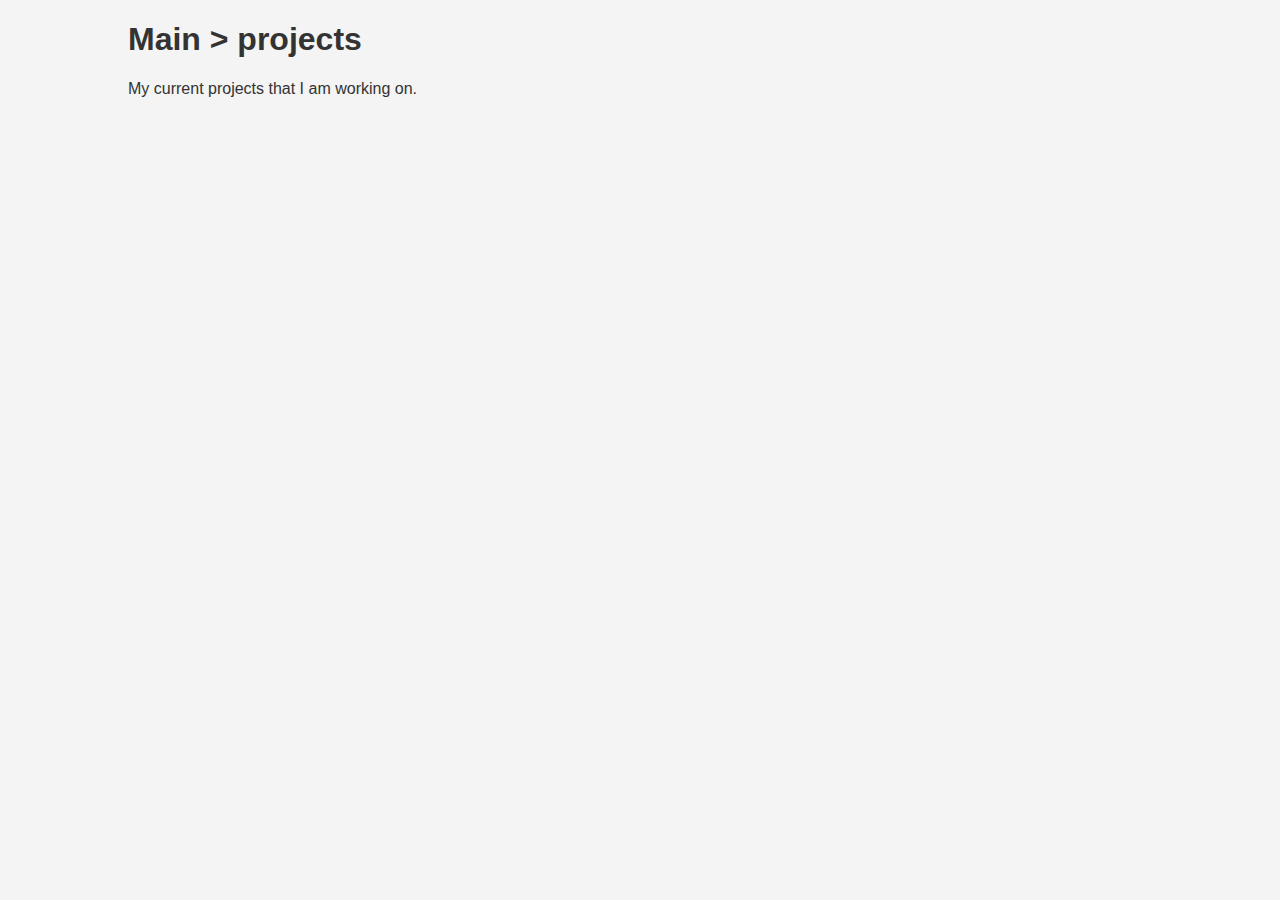
==== Projects/index.html @ 767f2e43 "Update index.html" ====
<!DOCTYPE html>
<html>
    <head>
        <title> J and L repositories </title>
        <link rel="stylesheet" type="text/css" href="../css/style.css">
    </head>
    <body>
        <h1> Main > projects </h1>
        <p> My current projects that I am working on. </p>
    </body>
</html>
---- css/style.css ----
body {
    background-color:#f4f4f4;
    color: #333333;
    font-family: Arial, Helvetica, sans-serif;
    width: 80%;
    margin: auto;
}
a {
    text-decoration: none;
    color:#222222;
}
a:hover {
    color:#444444;
}
a:active {

    color:#ffffff;
}
a:visited {

    color:#666666;
}
.categories {
    border:1px #cccccc solid;
    padding: 20px;
    border-radius:20px;
}
.categories h2 {
    text-align: center;
}
.categories ul {
    list-style: none;
}
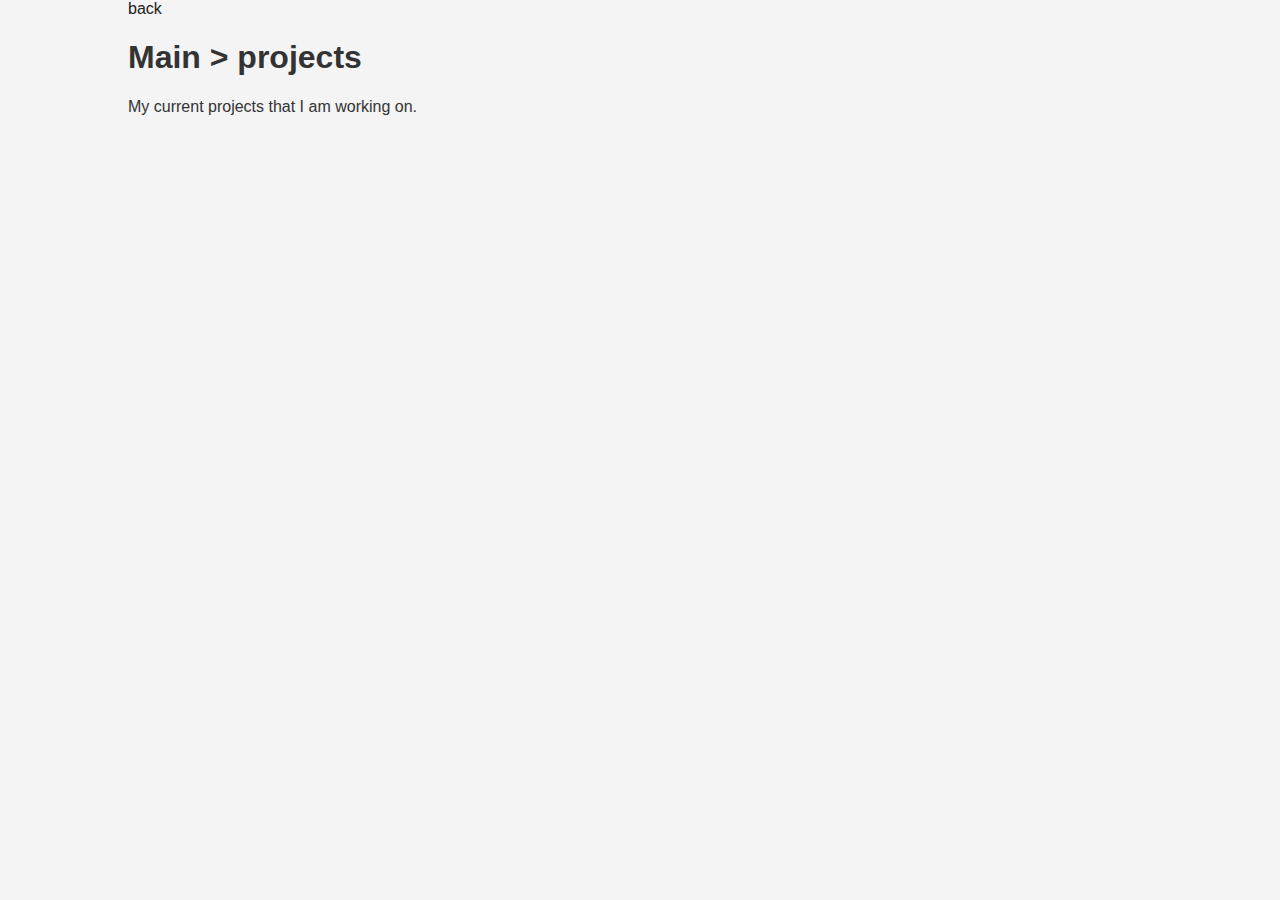
==== commit aaf6a8c5: "Update index.html" ====
--- a/Projects/index.html
+++ b/Projects/index.html
@@ -5,6 +5,7 @@
         <link rel="stylesheet" type="text/css" href="../css/style.css">
     </head>
     <body>
+        <a href="../"> back </a>
         <h1> Main > projects </h1>
         <p> My current projects that I am working on. </p>
     </body>
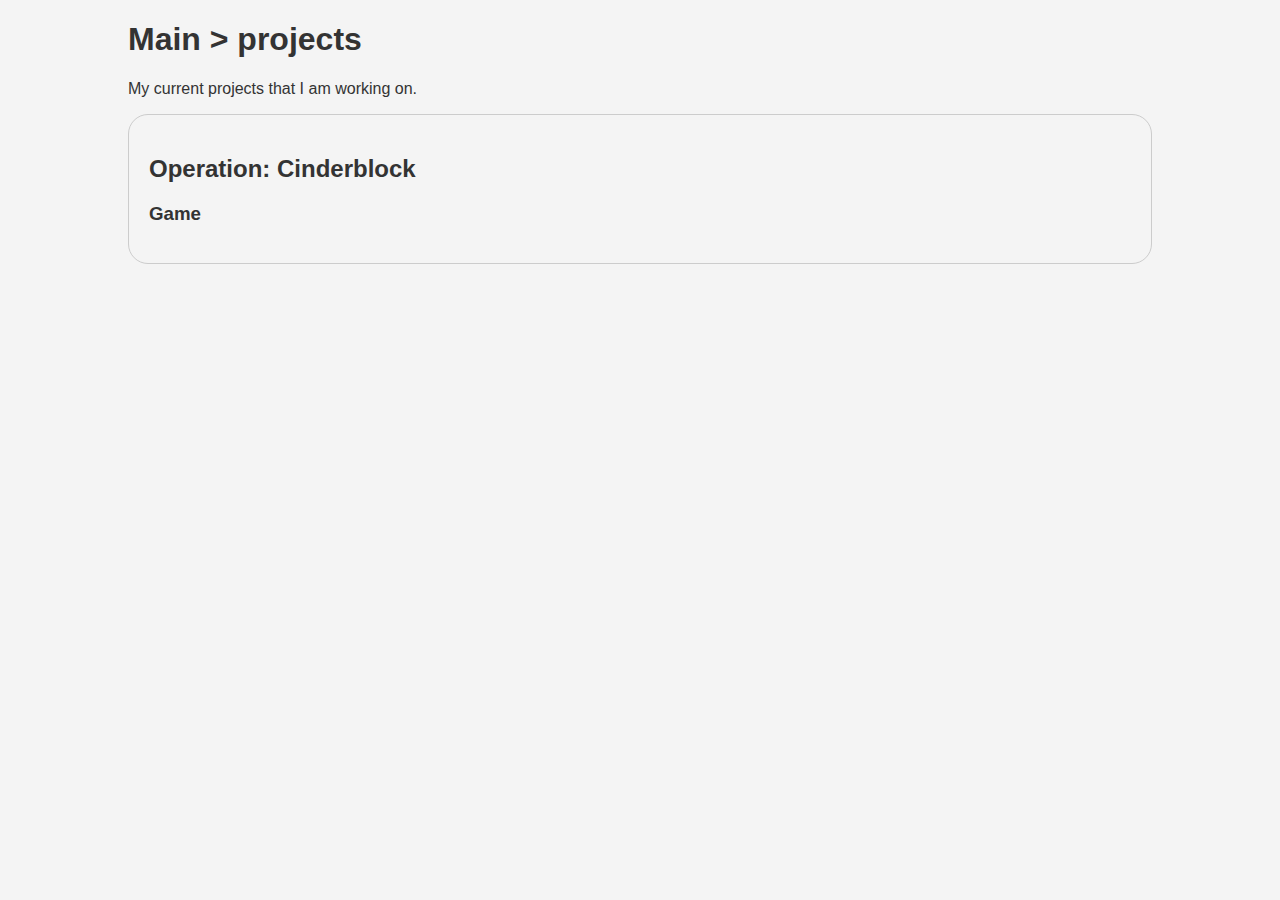
==== commit ff8675b4: "edit projects page" ====
--- a/Projects/index.html
+++ b/Projects/index.html
@@ -5,8 +5,13 @@
         <link rel="stylesheet" type="text/css" href="../css/style.css">
     </head>
     <body>
-        <a href="../"> back </a>
         <h1> Main > projects </h1>
         <p> My current projects that I am working on. </p>
+        <div class="links">
+            <div class="link-item">
+                <h2>Operation: Cinderblock</h2>
+                <h3>Game</h3>
+            </div>
+        </div>
     </body>
 </html>
--- a/css/style.css
+++ b/css/style.css
@@ -30,4 +30,15 @@
 }
 .categories ul {
     list-style: none;
+}
+.link-item {
+    border:1px #cccccc solid;
+    padding: 20px;
+    border-radius:20px;
+}
+.link-item h2 {
+    text-align: left;
+}
+.link-item h3 {
+    text-align: left;
 }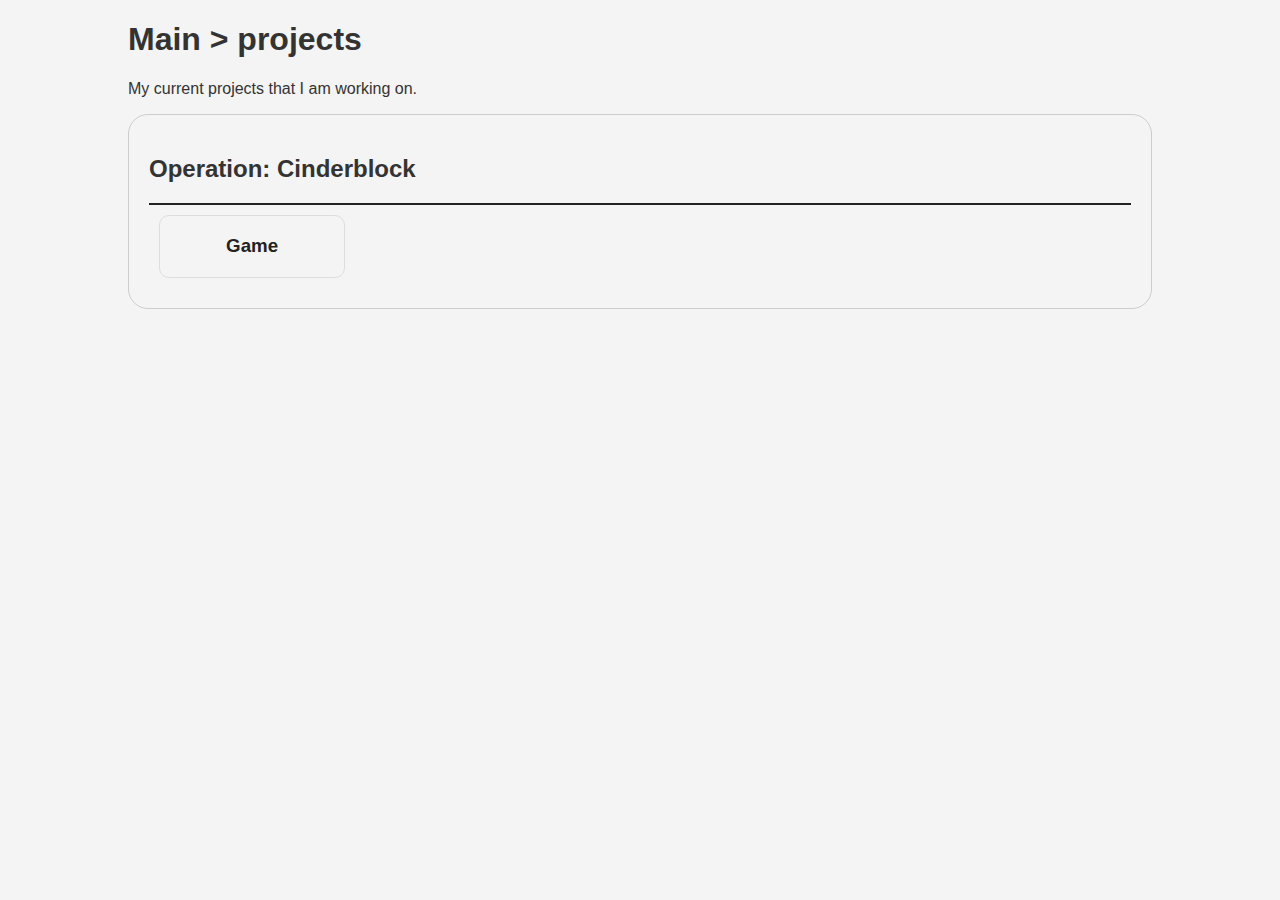
==== commit edb23fbd: "optimization of site/update index.html" ====
--- a/Projects/index.html
+++ b/Projects/index.html
@@ -10,7 +10,12 @@
         <div class="links">
             <div class="link-item">
                 <h2>Operation: Cinderblock</h2>
-                <h3>Game</h3>
+                <hr>
+                <div class="type">
+                    <h3><a href="#">Game</a></h3>
+                </div>
+                
+                
             </div>
         </div>
     </body>
--- a/css/style.css
+++ b/css/style.css
@@ -1,27 +1,27 @@
 body {
     background-color:#f4f4f4;
-    color: #333333;
+    color: #333;
     font-family: Arial, Helvetica, sans-serif;
     width: 80%;
     margin: auto;
 }
 a {
     text-decoration: none;
-    color:#222222;
+    color:#222;
 }
 a:hover {
-    color:#444444;
+    color:#444;
 }
 a:active {
 
-    color:#ffffff;
+    color:#fff;
 }
 a:visited {
 
-    color:#666666;
+    color:#666;
 }
 .categories {
-    border:1px #cccccc solid;
+    border:1px #ccc solid;
     padding: 20px;
     border-radius:20px;
 }
@@ -32,7 +32,7 @@
     list-style: none;
 }
 .link-item {
-    border:1px #cccccc solid;
+    border:1px #ccc solid;
     padding: 20px;
     border-radius:20px;
 }
@@ -41,4 +41,17 @@
 }
 .link-item h3 {
     text-align: left;
+}
+.link-item hr {
+    margin: 0em;
+    border: 1px #222 solid;
+}
+.type {
+    border: 1px #ddd solid;
+    padding: 1px;
+    margin: 1% 80% 1% 1%;
+    border-radius: 10px;
+}
+.type h3 {
+    text-align: center
 }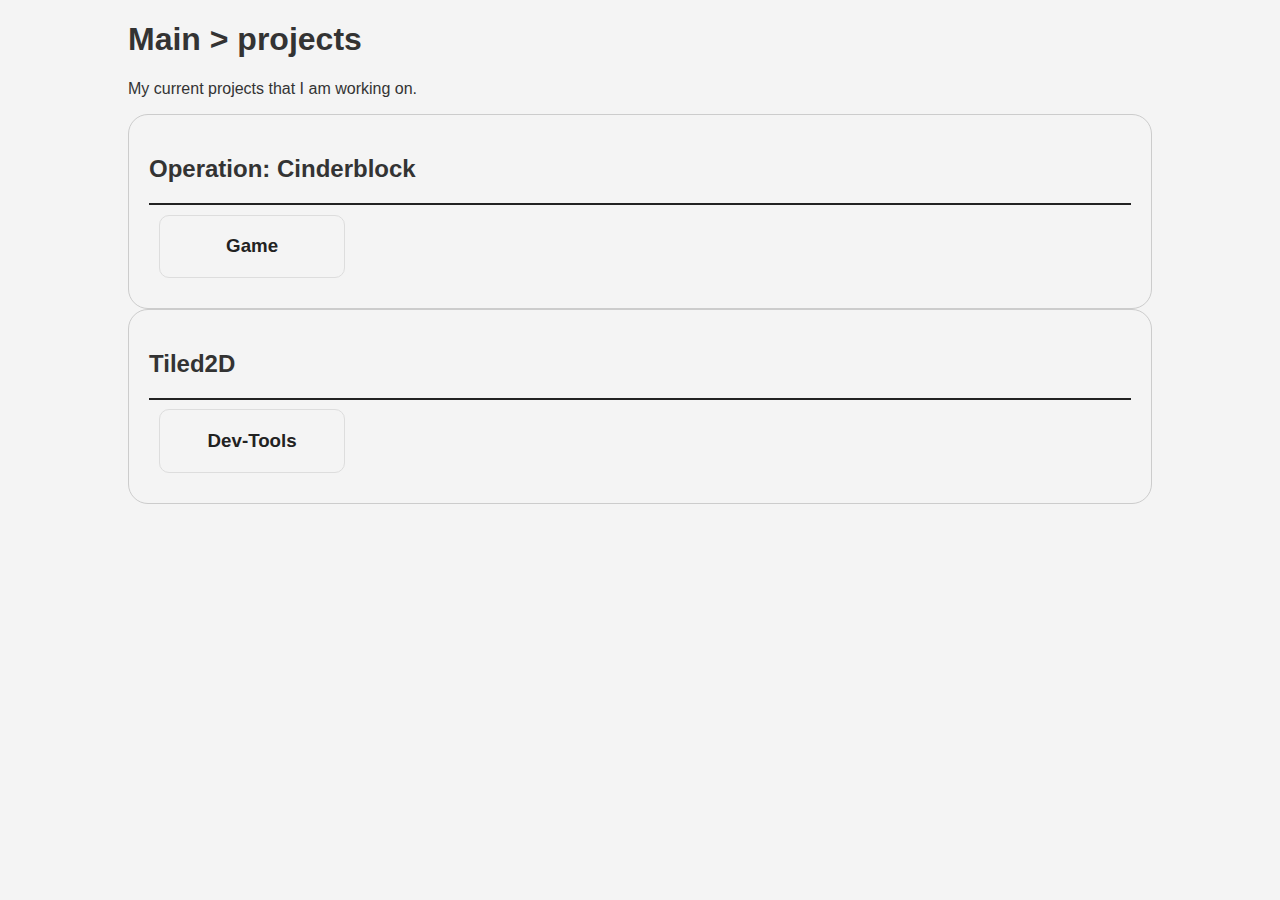
==== commit fdacff71: "Update index.html" ====
--- a/Projects/index.html
+++ b/Projects/index.html
@@ -14,6 +14,13 @@
                 <div class="type">
                     <h3><a href="#">Game</a></h3>
                 </div>
+            </div>
+            <div class="link-item">
+                <h2>Tiled2D</h2>
+                <hr>
+                <div class="type">
+                    <h3><a href="#">Dev-Tools</a></h3>
+                </div>
                 
                 
             </div>
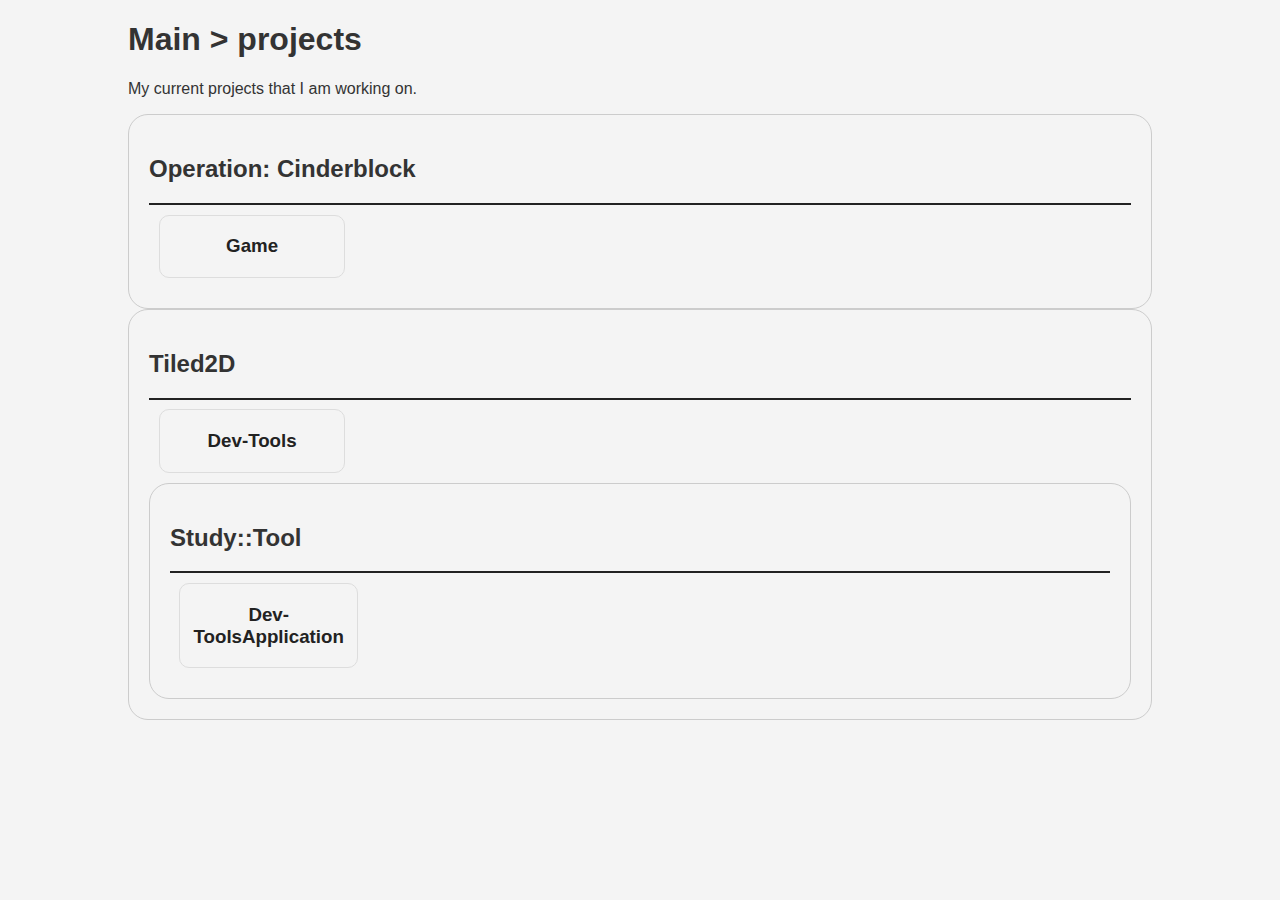
==== commit 08714635: "Update index.html" ====
--- a/Projects/index.html
+++ b/Projects/index.html
@@ -21,6 +21,12 @@
                 <div class="type">
                     <h3><a href="#">Dev-Tools</a></h3>
                 </div>
+            <div class="link-item">
+                <h2>Study::Tool</h2>
+                <hr>
+                <div class="type">
+                    <h3><a href="#">Dev-Tools</a><a href="#">Application</a></h3>
+                </div>
                 
                 
             </div>
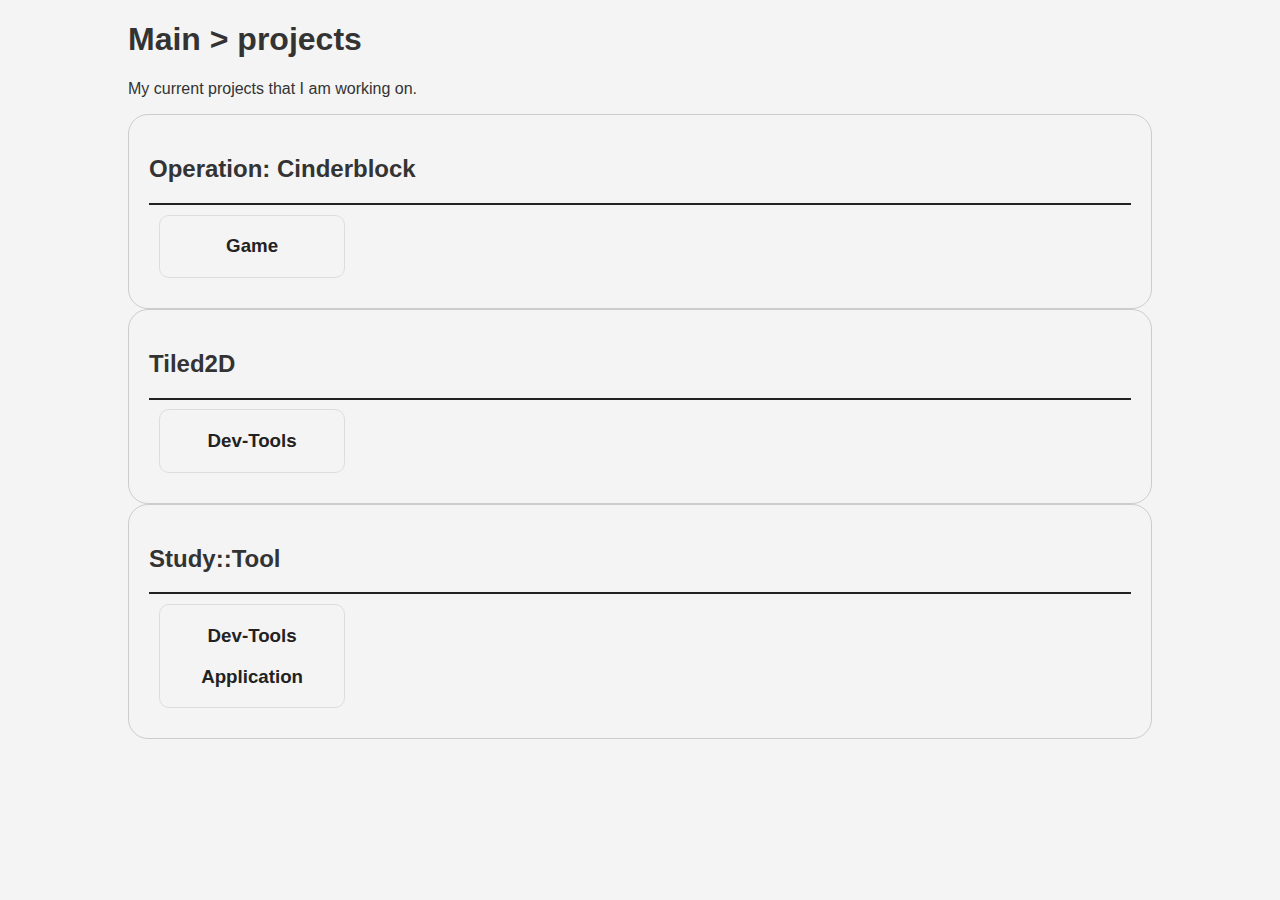
==== commit 0452d42a: "Update index.html" ====
--- a/Projects/index.html
+++ b/Projects/index.html
@@ -21,14 +21,14 @@
                 <div class="type">
                     <h3><a href="#">Dev-Tools</a></h3>
                 </div>
+            </div>
             <div class="link-item">
                 <h2>Study::Tool</h2>
                 <hr>
                 <div class="type">
-                    <h3><a href="#">Dev-Tools</a><a href="#">Application</a></h3>
+                    <h3><a href="#">Dev-Tools</a></h3>
+                    <h3><a href="#">Application</a></h3>
                 </div>
-                
-                
             </div>
         </div>
     </body>
